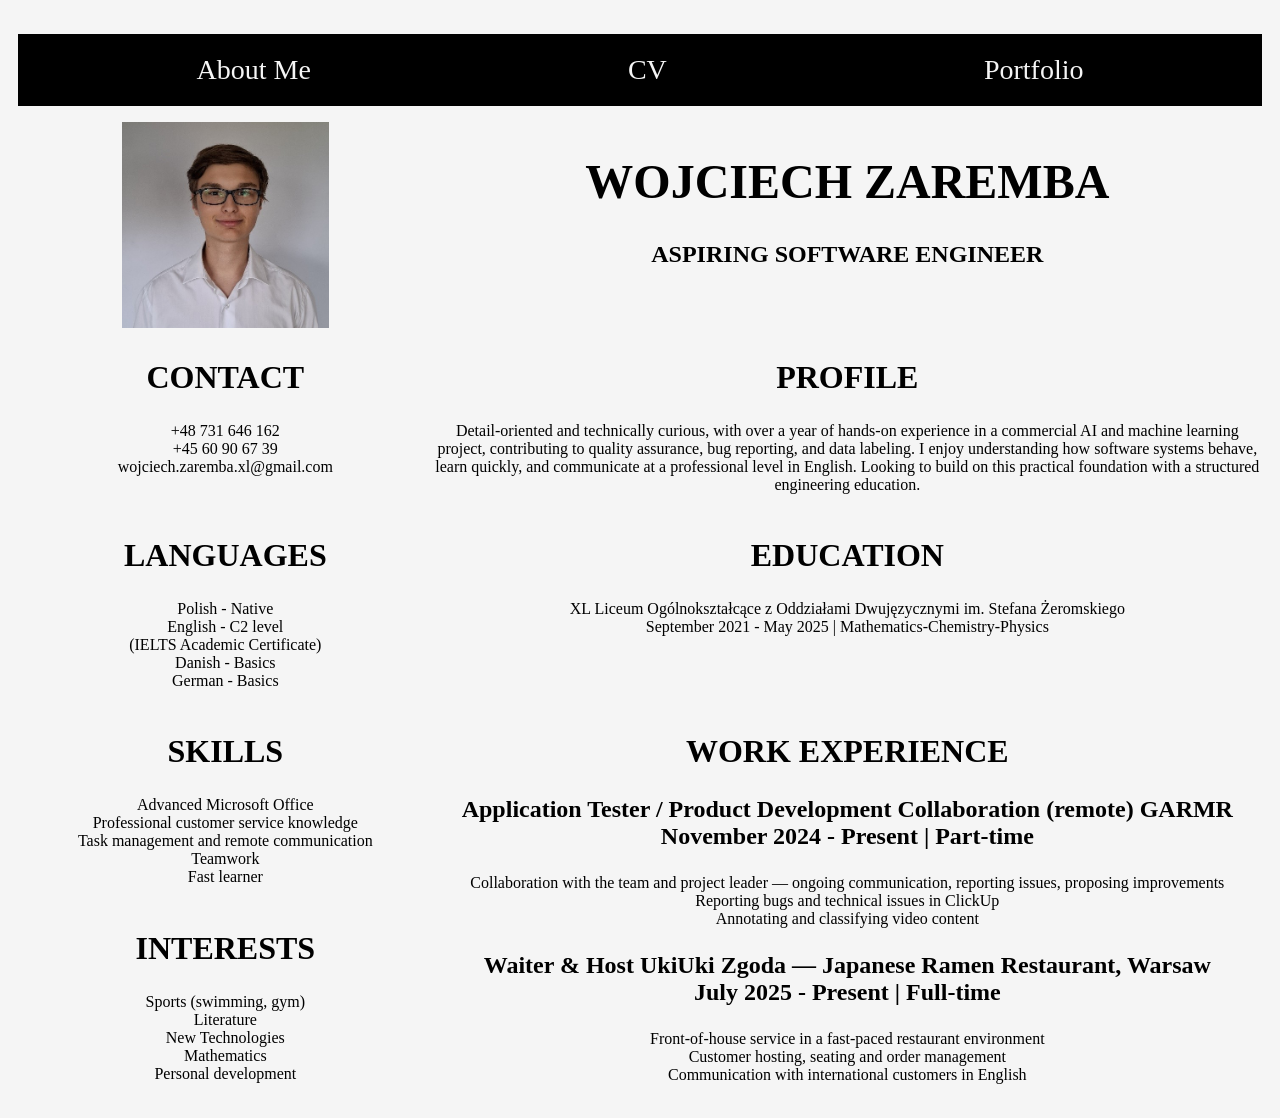
==== cv.html @ 6eeb6a06 "initial commit" ====
<!DOCTYPE html>
<html lang="en">

<head>
    <meta charset="utf-8">
    <meta name="viewport" content="width=device-width, initial-scale=1.0">
    <title> cv </title>
    <link href="css/header.css" type="text/css" rel="stylesheet" />
    <link href="css/cv-styls.css" type="text/css" rel="stylesheet" />    
</head>
<body>
    <nav class="navbar" id="navcv">
        <ul>
            <li><a href="index.html" >About Me</a></li>
            <li><a href="cv.html">CV</a></li>
            <li><a href="portfolio.html">Portfolio</a></li>
        </ul>
    </nav>
    <div id="go-to">
        <ul>
            <li><a href="#title">title</a></li>
            <li><a href="#contact">contact</a></li>
            <li><a href="#profile">profile</a> </li>
            <li><a href="#languages">languages</a> </li>
            <li><a href="#ed">education</a> </li>
            <li><a href="#skills">skills</a> </li>
            <li><a href="#work-exp">work experience</a> </li>
            <li><a href="#interests">interests</a></li>
        </ul>
    </div>
    <div id="container-cv">
        <div><img id="cv-photo" src="images/zdj-cv.jpg" alt="" title=""></div> 
        <div  id="title">
            <h1>WOJCIECH ZAREMBA</h1>
            <h2>ASPIRING SOFTWARE ENGINEER </h2>
        </div>
        <div id="contact">
            <h2>CONTACT</h2>
            <p>+48 731 646 162 <br>
                +45 60 90 67 39 <br>
                wojciech.zaremba.xl@gmail.com
            </p>
        </div>
        <div id="profile">
            <h2>PROFILE</h2>
            <p>
                Detail-oriented and technically curious, with over a year of hands-on experience in a commercial AI and machine learning project, contributing to quality assurance, bug reporting, and data labeling. I enjoy understanding how software systems behave, learn quickly, and communicate at a professional level in English. Looking to build on this practical foundation with a structured engineering education.
            </p>
        </div>
        <div id="languages">
            <h2>LANGUAGES</h2>
            <ul class="list-cv">
                <li>Polish - Native</li>
                <li>English - C2 level <br>
                (IELTS Academic Certificate)
                </li>
                <li>Danish - Basics</li>
                <li>German - Basics</li>
            </ul>
        </div>
        <div id="ed">
            <h2>EDUCATION</h2>
            <p> XL Liceum Ogólnokształcące z Oddziałami Dwujęzycznymi im. Stefana Żeromskiego  <br>
                September 2021 - May 2025 | Mathematics-Chemistry-Physics
            </p>
        </div>
        <div id="skills">
            <h2>SKILLS</h2>
            <ul class="list-cv">
                <li>Advanced Microsoft Office </li>
                <li>Professional customer service knowledge</li>
                <li>Task management and remote communication</li>
                <li>Teamwork</li>
                <li>Fast learner</li>
            </ul>
        </div>
        <div id="work-exp">
            <h2>WORK EXPERIENCE</h2>
            <h3>Application Tester / Product Development Collaboration (remote) GARMR<br>
                 November 2024 - Present | Part-time<br>
            </h3>
            <ul class="list-cv">
                <li>Collaboration with the team and project leader — ongoing communication, reporting issues, proposing improvements</li>
                <li>Reporting bugs and technical issues in ClickUp</li>
                <li>Annotating and classifying video content</li>
            </ul>
            <h3>
                Waiter & Host UkiUki Zgoda — Japanese Ramen Restaurant, Warsaw <br>
                July 2025 - Present | Full-time
            </h3>
            <ul class="list-cv">
                <li>Front-of-house service in a fast-paced restaurant environment</li>
                <li>Customer hosting, seating and order management</li>
                <li>Communication with international customers in English</li>
            </ul>
        </div>
        <div id="interests">
            <h2>INTERESTS</h2>
            <ul class="list-cv">
                <li>Sports (swimming, gym)</li>
                <li>Literature</li>
                <li>New Technologies</li>
                <li>Mathematics</li>
                <li>Personal development</li>
            </ul>
        </div>
    </div>
</body>
</html>
---- css/header.css ----
.navbar ul {
    display: flex;
    flex-wrap: wrap;
    justify-content: space-around;
    background-color: black;
    padding: 20px;
}
.navbar li {
    list-style-type: none;
    font-size: 175%;
}
.navbar a {
    text-decoration: none;
    color:whitesmoke ;
}
.navbar a:hover {
    color: skyblue;
}

@media screen and (max-width: 768px) {
    .navbar ul {
        flex-direction: column;
    }
}
---- css/cv-styls.css ----
body {
    padding: 10px;
    background-color: whitesmoke;
}
#container-cv {
    display: grid;
    grid-template-columns: 1fr 2fr;
    grid-template-rows: auto auto auto auto auto;
    text-align: center;
    justify-items: center;
}
.list-cv {
    list-style: none;
    padding: 0;
}
#cv-photo {
    width: 50%;
    height: auto;
}
#work-exp {
    grid-row-start: 4;
    grid-row-end: 6;
    grid-column-start: 2;
}
#go-to {
    display: none;
}
h2 {
    font-size: 2rem;
}
#go-to ul {
    display:grid;
    grid-template-columns: auto;
    grid-template-rows: auto;
    background-color:whitesmoke ;
    padding: 10px;
    justify-content: left;
    row-gap: 5px;
}
#go-to li {
    list-style: none;
    background-color: darkgray;
}
#go-to li:hover {
    background-color: azure;
}
#go-to li a {
    text-decoration: none;
    color: white;
    padding: 5px 15px 10px 15px;
    display: block;
}
#go-to li:hover a{
    color: black;
}
#title h1 {
    font-size: 300%;
}
#title h2,
       h3 {
    font-size: 150%;
}
@media screen and (max-width: 1024px) {
    #container-cv {
        display: grid;
        grid-template-columns: 1fr 1fr;
    }
}
@media screen and (max-width: 767px) {
    #container-cv {
        display: grid;
        grid-template-columns: auto;
        grid-template-rows: repeat(10, auto);
    }
    #work-exp {
    grid-row-start: 8;
    grid-row-end: 9;
    grid-column-start: 1;
}
    #cv-photo{
        width: calc(100% - 20px);
        max-width: 342px;
    }
}
@media screen and (max-width: 375px) {
    body {
        font-size: 75%;
    }
    #go-to {
        display: block;
    }
}
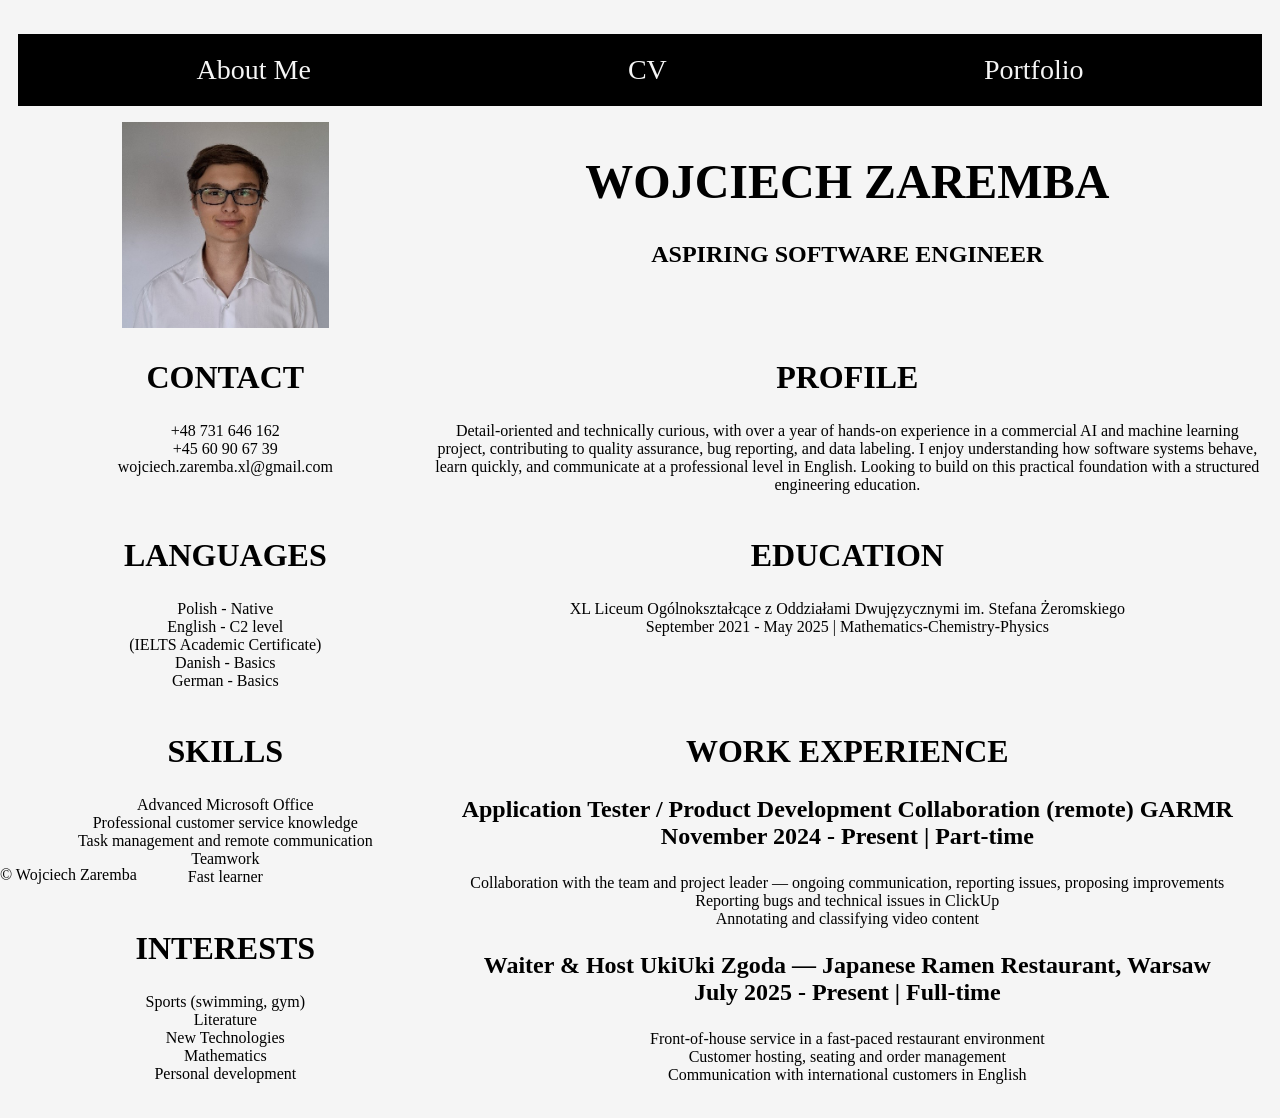
==== commit 89feb493: "media query changes" ====
--- a/cv.html
+++ b/cv.html
@@ -6,12 +6,13 @@
     <meta name="viewport" content="width=device-width, initial-scale=1.0">
     <title> cv </title>
     <link href="css/header.css" type="text/css" rel="stylesheet" />
-    <link href="css/cv-styls.css" type="text/css" rel="stylesheet" />    
+    <link href="css/cv-styls.css" type="text/css" rel="stylesheet" />
 </head>
+
 <body>
     <nav class="navbar" id="navcv">
         <ul>
-            <li><a href="index.html" >About Me</a></li>
+            <li><a href="index.html">About Me</a></li>
             <li><a href="cv.html">CV</a></li>
             <li><a href="portfolio.html">Portfolio</a></li>
         </ul>
@@ -29,8 +30,8 @@
         </ul>
     </div>
     <div id="container-cv">
-        <div><img id="cv-photo" src="images/zdj-cv.jpg" alt="" title=""></div> 
-        <div  id="title">
+        <div><img id="cv-photo" src="images/zdj-cv.jpg" alt="" title=""></div>
+        <div id="title">
             <h1>WOJCIECH ZAREMBA</h1>
             <h2>ASPIRING SOFTWARE ENGINEER </h2>
         </div>
@@ -44,7 +45,10 @@
         <div id="profile">
             <h2>PROFILE</h2>
             <p>
-                Detail-oriented and technically curious, with over a year of hands-on experience in a commercial AI and machine learning project, contributing to quality assurance, bug reporting, and data labeling. I enjoy understanding how software systems behave, learn quickly, and communicate at a professional level in English. Looking to build on this practical foundation with a structured engineering education.
+                Detail-oriented and technically curious, with over a year of hands-on experience in a commercial AI and
+                machine learning project, contributing to quality assurance, bug reporting, and data labeling. I enjoy
+                understanding how software systems behave, learn quickly, and communicate at a professional level in
+                English. Looking to build on this practical foundation with a structured engineering education.
             </p>
         </div>
         <div id="languages">
@@ -52,7 +56,7 @@
             <ul class="list-cv">
                 <li>Polish - Native</li>
                 <li>English - C2 level <br>
-                (IELTS Academic Certificate)
+                    (IELTS Academic Certificate)
                 </li>
                 <li>Danish - Basics</li>
                 <li>German - Basics</li>
@@ -60,7 +64,7 @@
         </div>
         <div id="ed">
             <h2>EDUCATION</h2>
-            <p> XL Liceum Ogólnokształcące z Oddziałami Dwujęzycznymi im. Stefana Żeromskiego  <br>
+            <p> XL Liceum Ogólnokształcące z Oddziałami Dwujęzycznymi im. Stefana Żeromskiego <br>
                 September 2021 - May 2025 | Mathematics-Chemistry-Physics
             </p>
         </div>
@@ -77,10 +81,11 @@
         <div id="work-exp">
             <h2>WORK EXPERIENCE</h2>
             <h3>Application Tester / Product Development Collaboration (remote) GARMR<br>
-                 November 2024 - Present | Part-time<br>
+                November 2024 - Present | Part-time<br>
             </h3>
             <ul class="list-cv">
-                <li>Collaboration with the team and project leader — ongoing communication, reporting issues, proposing improvements</li>
+                <li>Collaboration with the team and project leader — ongoing communication, reporting issues, proposing
+                    improvements</li>
                 <li>Reporting bugs and technical issues in ClickUp</li>
                 <li>Annotating and classifying video content</li>
             </ul>
@@ -105,5 +110,9 @@
             </ul>
         </div>
     </div>
+    <div id="feetDiv">
+        <p id="feet">&copy Wojciech Zaremba</p>
+    </div>
 </body>
+
 </html>
--- a/css/header.css
+++ b/css/header.css
@@ -21,4 +21,9 @@
     .navbar ul {
         flex-direction: column;
     }
+}
+#feetDiv {
+    position: fixed;
+    bottom: 0;
+    left: 0;
 }
--- a/css/cv-styls.css
+++ b/css/cv-styls.css
@@ -66,7 +66,7 @@
         grid-template-columns: 1fr 1fr;
     }
 }
-@media screen and (max-width: 767px) {
+@media screen and (max-width: 768px) {
     #container-cv {
         display: grid;
         grid-template-columns: auto;
@@ -76,6 +76,7 @@
     grid-row-start: 8;
     grid-row-end: 9;
     grid-column-start: 1;
+    grid-column-end: 2 ;
 }
     #cv-photo{
         width: calc(100% - 20px);
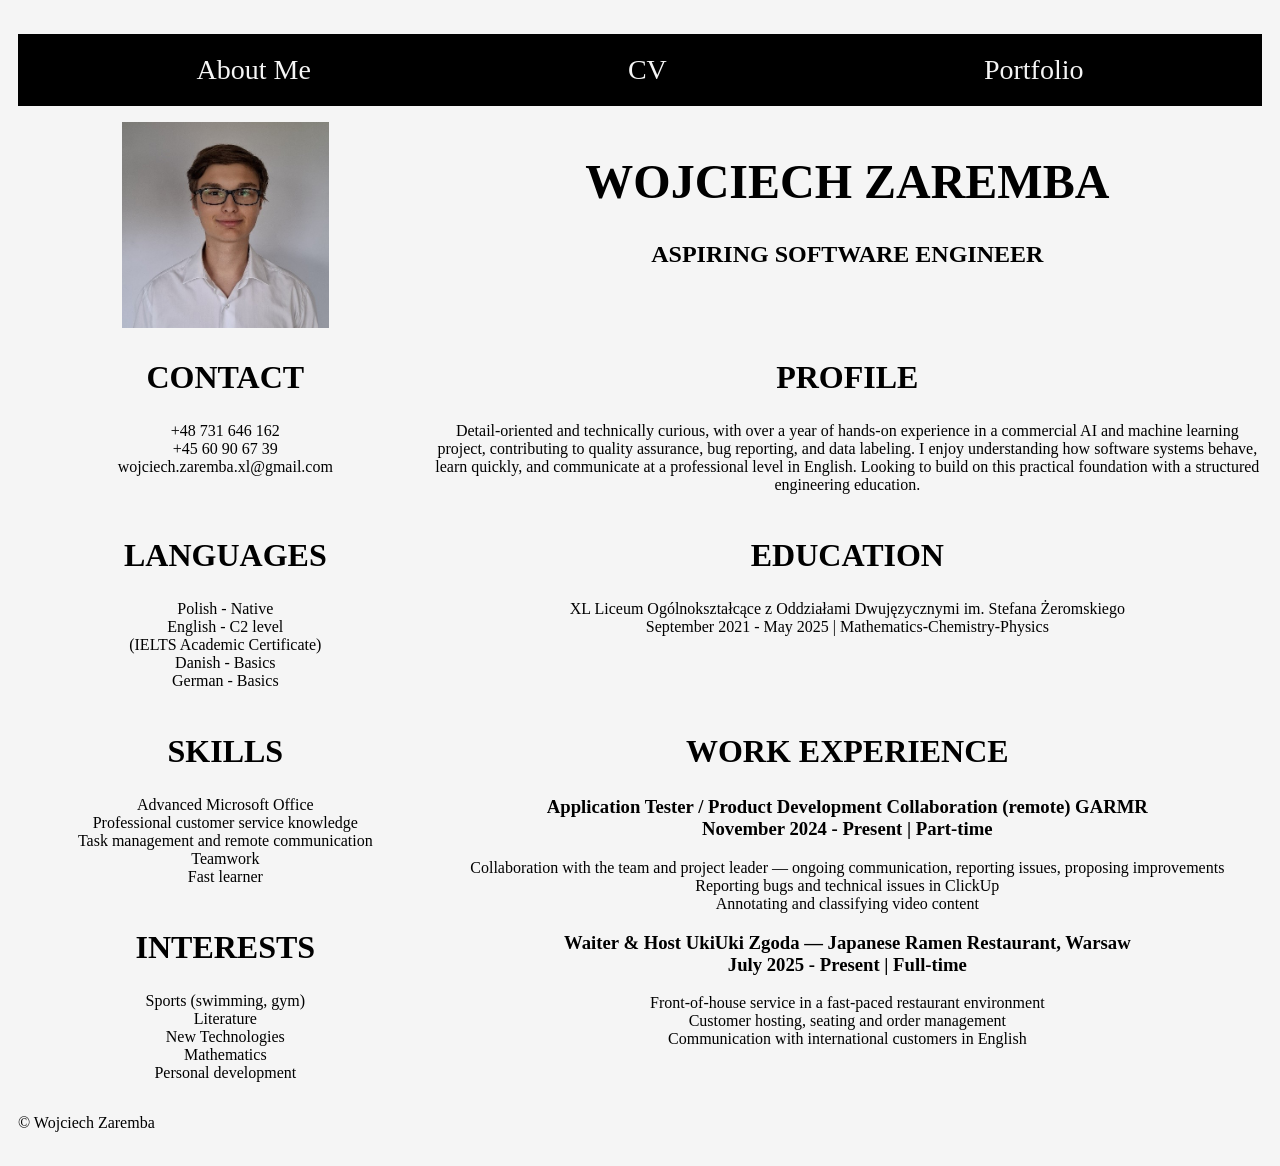
==== commit 4502aab7: "last minute changes" ====
--- a/cv.html
+++ b/cv.html
@@ -3,13 +3,16 @@
 
 <head>
     <meta charset="utf-8">
+    <!-- ensure proper scaling on mobile -->
     <meta name="viewport" content="width=device-width, initial-scale=1.0">
     <title> cv </title>
+    <!-- external style sheets for the page and header and footer element-->
     <link href="css/header.css" type="text/css" rel="stylesheet" />
     <link href="css/cv-styls.css" type="text/css" rel="stylesheet" />
 </head>
 
 <body>
+    <!-- navbar across all pages -->
     <nav class="navbar" id="navcv">
         <ul>
             <li><a href="index.html">About Me</a></li>
@@ -17,6 +20,7 @@
             <li><a href="portfolio.html">Portfolio</a></li>
         </ul>
     </nav>
+    <!-- cv specific navigation, hidden unless width<=375 -->
     <div id="go-to">
         <ul>
             <li><a href="#title">title</a></li>
@@ -29,6 +33,7 @@
             <li><a href="#interests">interests</a></li>
         </ul>
     </div>
+    <!-- main container for cv content , contains different sections and a photo -->
     <div id="container-cv">
         <div><img id="cv-photo" src="images/zdj-cv.jpg" alt="" title=""></div>
         <div id="title">
@@ -110,8 +115,9 @@
             </ul>
         </div>
     </div>
+    <!-- universal footer -->
     <div id="feetDiv">
-        <p id="feet">&copy Wojciech Zaremba</p>
+        <p id="feet">&copy; Wojciech Zaremba</p>
     </div>
 </body>
 
--- a/css/header.css
+++ b/css/header.css
@@ -1,3 +1,4 @@
+/*creating flexbox in navbar for easier adjustment*/
 .navbar ul {
     display: flex;
     flex-wrap: wrap;
@@ -13,17 +14,17 @@
     text-decoration: none;
     color:whitesmoke ;
 }
+/*adding hbover effects*/
 .navbar a:hover {
     color: skyblue;
 }
-
+/* adjusting navbar look on smaller devices*/
 @media screen and (max-width: 768px) {
     .navbar ul {
         flex-direction: column;
     }
 }
+/* setting footer in bottom left always*/
 #feetDiv {
-    position: fixed;
-    bottom: 0;
-    left: 0;
+    position: static;
 }
--- a/css/cv-styls.css
+++ b/css/cv-styls.css
@@ -2,6 +2,7 @@
     padding: 10px;
     background-color: whitesmoke;
 }
+/* setting up grid for big screens */
 #container-cv {
     display: grid;
     grid-template-columns: 1fr 2fr;
@@ -9,29 +10,34 @@
     text-align: center;
     justify-items: center;
 }
+/*adjusting how unordered lists work inside the cv */
 .list-cv {
     list-style: none;
     padding: 0;
 }
+/*adjusting photo*/
 #cv-photo {
     width: 50%;
     height: auto;
 }
+/*reserving more space for work experience section*/
 #work-exp {
     grid-row-start: 4;
     grid-row-end: 6;
     grid-column-start: 2;
 }
+/*hiding navigation panel until screen is small enough*/
 #go-to {
     display: none;
 }
+/*adjusting font size for headers used as titles for sections*/
 h2 {
     font-size: 2rem;
 }
+/*creating grid for navigation section, adding visual effects*/
 #go-to ul {
     display:grid;
     grid-template-columns: auto;
-    grid-template-rows: auto;
     background-color:whitesmoke ;
     padding: 10px;
     justify-content: left;
@@ -53,36 +59,35 @@
 #go-to li:hover a{
     color: black;
 }
+/*manually adjusting title font sizes*/
 #title h1 {
     font-size: 300%;
 }
-#title h2,
-       h3 {
+#title h2{
     font-size: 150%;
 }
-@media screen and (max-width: 1024px) {
+/*switching to a 50 50 divide for cv elements under 1024px*/
+@media screen and (min-width: 769px)and (max-width: 1024px) {
     #container-cv {
-        display: grid;
         grid-template-columns: 1fr 1fr;
     }
 }
+/* switching to a single column layout, adjusting photo size and repositioning the work experience section*/
 @media screen and (max-width: 768px) {
     #container-cv {
-        display: grid;
         grid-template-columns: auto;
         grid-template-rows: repeat(10, auto);
     }
     #work-exp {
-    grid-row-start: 8;
-    grid-row-end: 9;
-    grid-column-start: 1;
-    grid-column-end: 2 ;
+    grid-row: 8 / 9;
+    grid-column: 1 / 2;
 }
     #cv-photo{
         width: calc(100% - 20px);
         max-width: 342px;
     }
 }
+/* adding navigation buttons and improving readability */
 @media screen and (max-width: 375px) {
     body {
         font-size: 75%;
